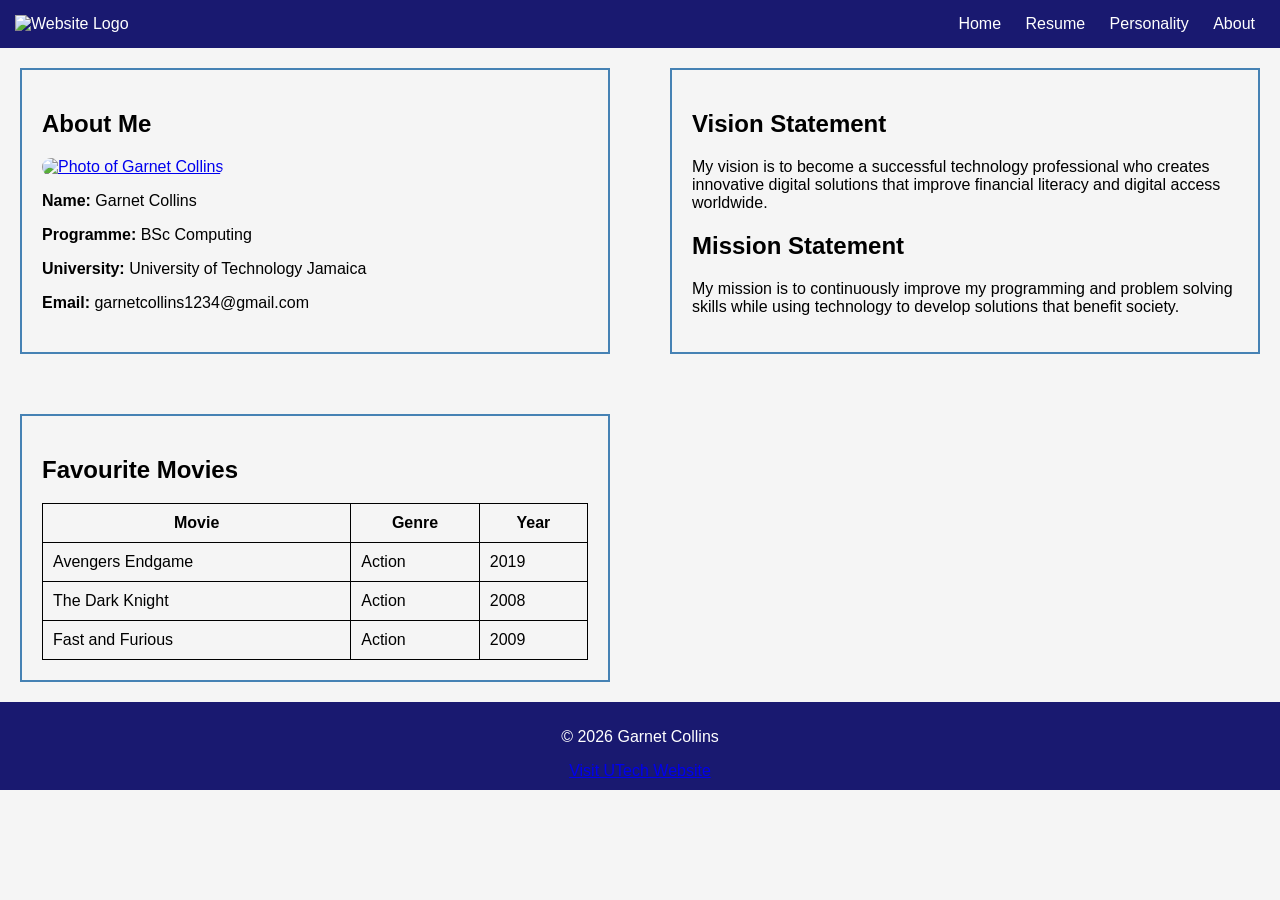
==== index.html @ c89f8ada "Add files via upload" ====
<!DOCTYPE html>
<html lang="en">

<head>
<meta charset="UTF-8">
<meta name="viewport" content="width=device-width, initial-scale=1.0">
<title>Garnet Collins Portfolio</title>
<link rel="stylesheet" href="../style.css">
</head>

<body>

<header>
<img src="../Assets/logo.png" alt="Website Logo" class="logo">

<nav>
<a href="index.html">Home</a>
<a href="resume.html">Resume</a>
<a href="personality.html">Personality</a>
<a href="#about">About</a>
</nav>
</header>

<main>

<section id="about">

<h1>About Me</h1>

<a href="mailto:garnetcollins1234@gmail.com">
<img src="../Assets/profile.jpg" alt="Photo of Garnet Collins" class="profile">
</a>

<p><strong>Name:</strong> Garnet Collins</p>
<p><strong>Programme:</strong> BSc Computing</p>
<p><strong>University:</strong> University of Technology Jamaica</p>
<p><strong>Email:</strong> garnetcollins1234@gmail.com</p>

</section>


<section>

<h2>Vision Statement</h2>

<p>
My vision is to become a successful technology professional who creates
innovative digital solutions that improve financial literacy and digital access worldwide.
</p>

<h2>Mission Statement</h2>

<p>
My mission is to continuously improve my programming and problem solving
skills while using technology to develop solutions that benefit society.
</p>

</section>


<section>

<h2>Favourite Movies</h2>

<table>

<tr>
<th>Movie</th>
<th>Genre</th>
<th>Year</th>
</tr>

<tr>
<td>Avengers Endgame</td>
<td>Action</td>
<td>2019</td>
</tr>

<tr>
<td>The Dark Knight</td>
<td>Action</td>
<td>2008</td>
</tr>

<tr>
<td>Fast and Furious</td>
<td>Action</td>
<td>2009</td>
</tr>

</table>

</section>

</main>

<footer>

<p>© 2026 Garnet Collins</p>

<a href="https://www.utech.edu.jm" target="_blank">
Visit UTech Website
</a>

</footer>

</body>
</html>
---- style.css ----
:root{
--primary:#191970;
--secondary:#4682B4;
--accent:#FFD700;
--background:#f5f5f5;
--font: Arial, sans-serif;
}

body{
margin:0;
font-family:var(--font);
background:var(--background);
}

header{
background:var(--primary);
color:white;
padding:15px;
display:flex;
justify-content:space-between;
align-items:center;
}

nav a{
color:white;
margin:10px;
text-decoration:none;
transition:0.3s;
}

nav a:hover{
color:var(--accent);
}

section{
margin:20px;
padding:20px;
border:2px solid var(--secondary);
}

.profile{
width:200px;
border-radius:10px;
}

table{
width:100%;
border-collapse:collapse;
}

th,td{
border:1px solid black;
padding:10px;
}

footer{
background:var(--primary);
color:white;
text-align:center;
padding:10px;
}

@media(min-width:600px){

main{
display:flex;
flex-direction:column;
}

}

@media(min-width:950px){

main{
display:grid;
grid-template-columns:1fr 1fr;
gap:20px;
}

}
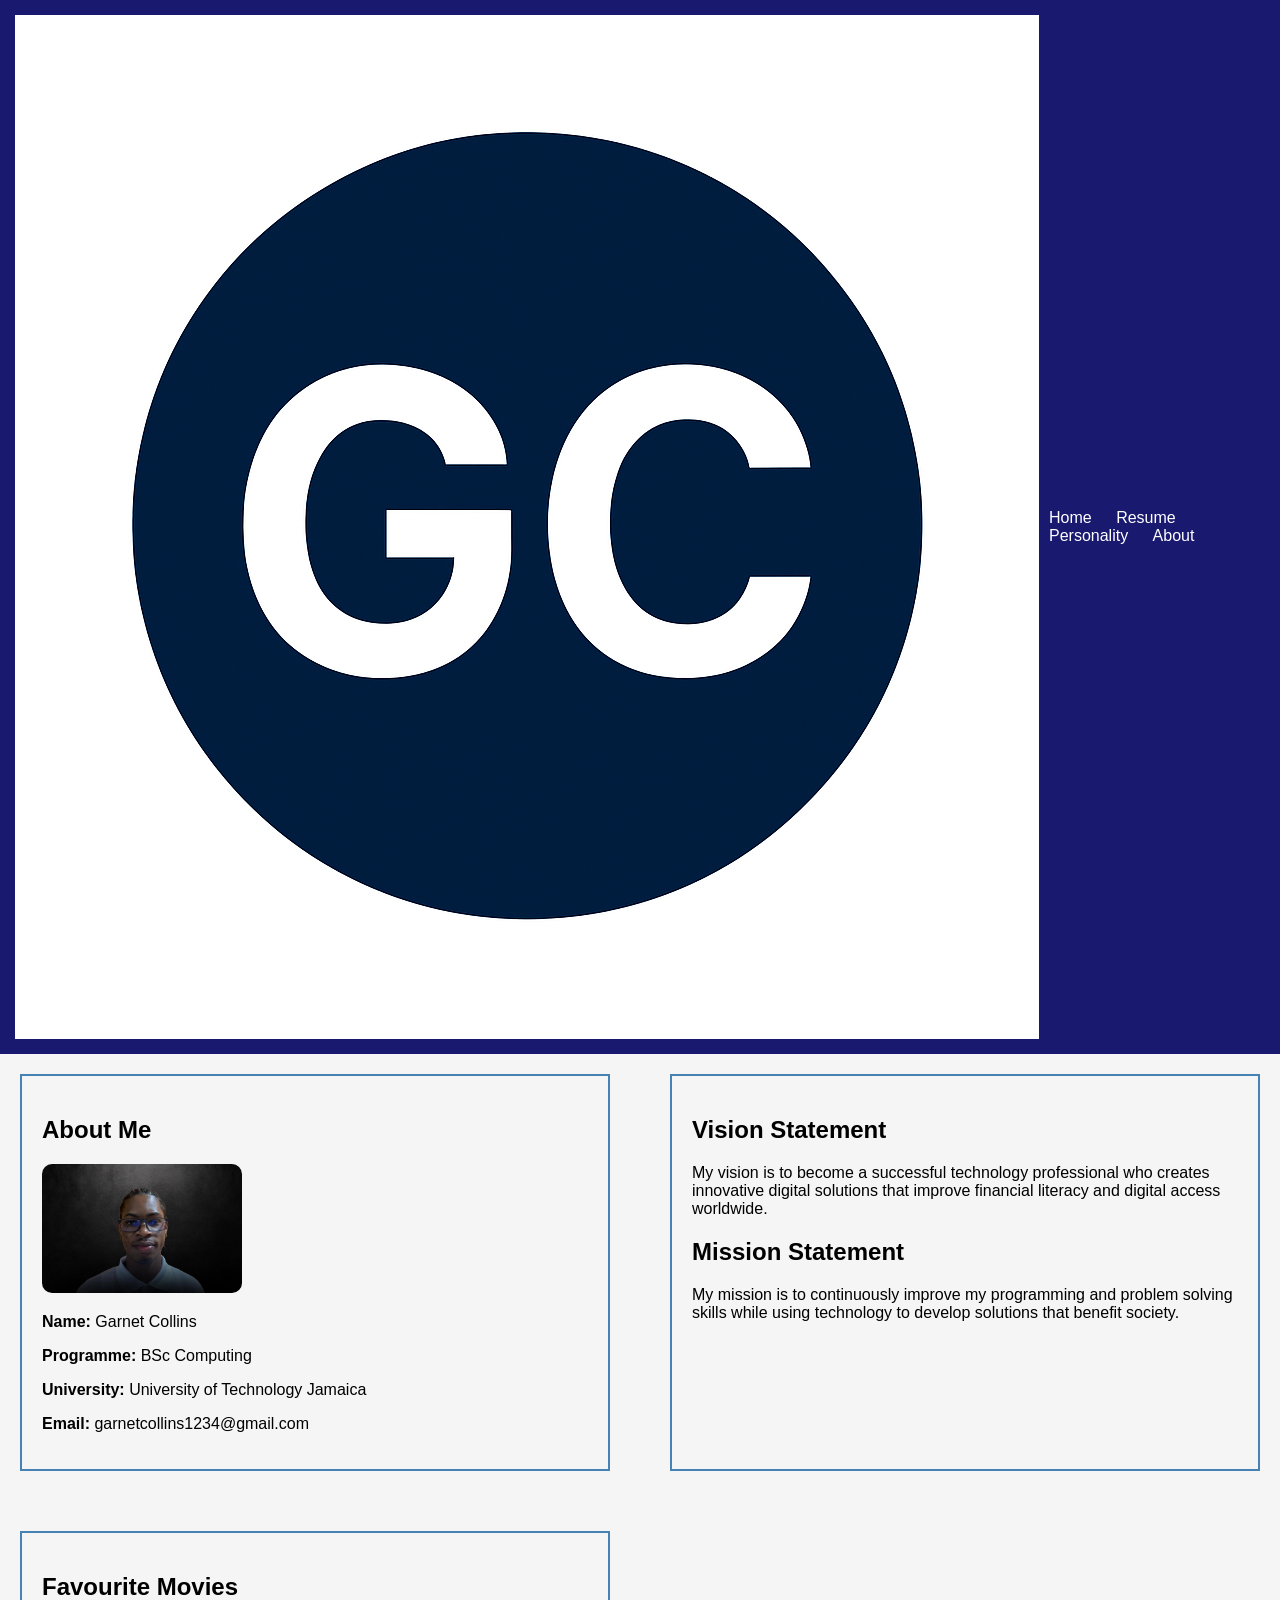
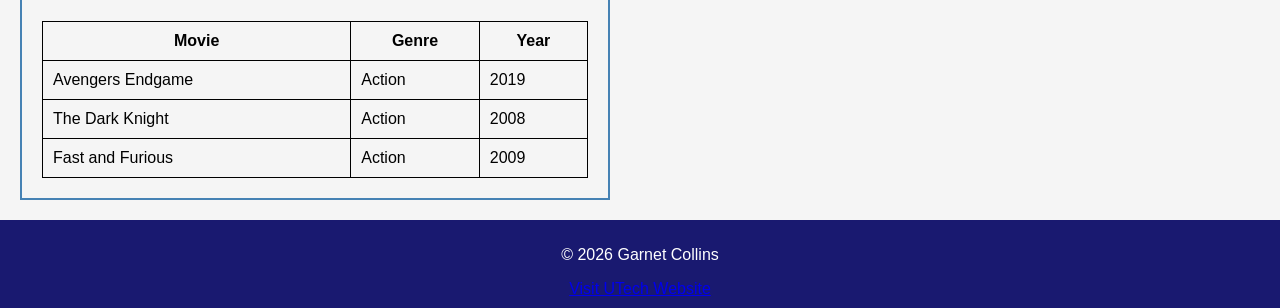
==== commit b93d0786: "Fix image paths and HTML structure in index.html Updated image paths and corrected HTML structure." ====
--- a/index.html
+++ b/index.html
@@ -5,17 +5,17 @@
 <meta charset="UTF-8">
 <meta name="viewport" content="width=device-width, initial-scale=1.0">
 <title>Garnet Collins Portfolio</title>
-<link rel="stylesheet" href="../style.css">
+<link rel="stylesheet" href="style.css">
 </head>
 
 <body>
 
 <header>
-<img src="../Assets/logo.png" alt="Website Logo" class="logo">
+<img src="Logo.png" alt="Website Logo" class="logo">
 
 <nav>
 <a href="index.html">Home</a>
-<a href="resume.html">Resume</a>
+<a href="Resume.html">Resume</a>
 <a href="personality.html">Personality</a>
 <a href="#about">About</a>
 </nav>
@@ -28,7 +28,7 @@
 <h1>About Me</h1>
 
 <a href="mailto:garnetcollins1234@gmail.com">
-<img src="../Assets/profile.jpg" alt="Photo of Garnet Collins" class="profile">
+<img src="Image.jpg" alt="Photo of Garnet Collins" class="profile">
 </a>
 
 <p><strong>Name:</strong> Garnet Collins</p>
@@ -105,4 +105,4 @@
 </footer>
 
 </body>
-</html>+</html>
